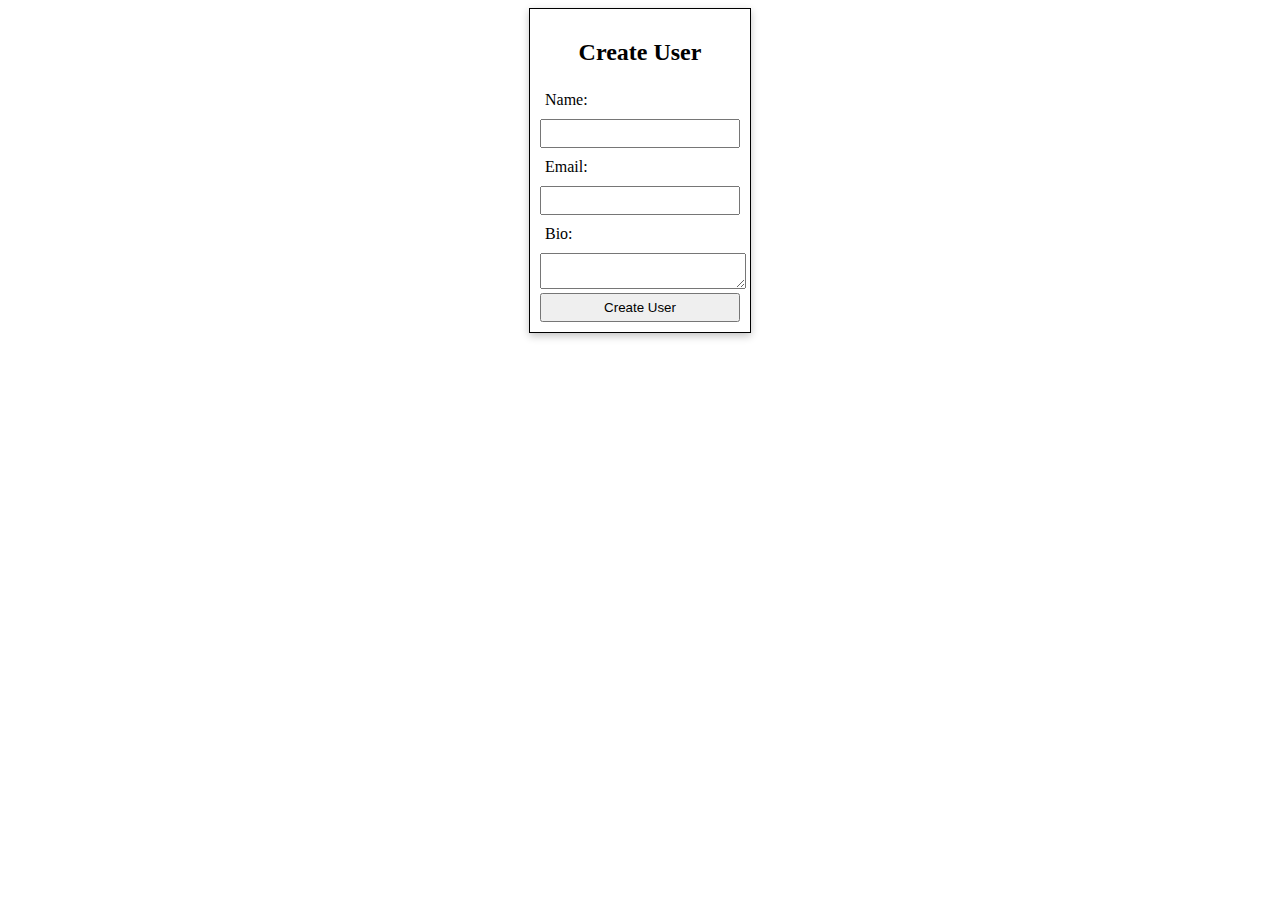
==== Front-end/index.html @ bd909a12 "backend done" ====
<!DOCTYPE html>
<html lang="en">

<head>
    <meta charset="UTF-8">
    <meta http-equiv="X-UA-Compatible" content="IE=edge">
    <meta name="viewport" content="width=device-width, initial-scale=1.0">
    <title>Document</title>
    <style>
        #createUser {
            margin: auto;
            
            width: 200px;
            border: 1px solid black;
            padding: 10px;
            box-shadow: rgba(0, 0, 0, 0.24) 0px 3px 8px;

        }

        .heading {
            padding-top: 0px;
            text-align: center;
        }

        /* Apply a max-width to the form */
        #createUserForm {
            max-width: 250px;
            margin: 0 auto;
        }

        /* Add some padding and margin to the form elements */
        #createUserForm label,
        #createUserForm input[type="text"],
        #createUserForm input[type="email"],
        #createUserForm button[type="submit"] {
            display: block;
            margin-bottom: 5px;
            padding: 5px;
            width: 100%;
            box-sizing: border-box;
        }

        /* Make the button a block element and center it */
        #createUserForm button[type="submit"] {
            display: block;
            margin: 0 auto;
        }

        /* Apply some styles when the form elements are focused */
        #createUserForm input[type="text"]:focus,
        #createUserForm input[type="email"]:focus,
        #createUserForm input[type="bio"] {
            outline: none;
            border-color: #6c63ff;

        }

        #createUserForm #bio {
            width: 100%;
        }
    </style>
</head>

<body>
    <div id="createUser">
        <h2 class="heading">Create User</h2>
        <form id="createUserForm">
            <label for="name">Name:</label>
            <input type="text" id="name" name="name" required maxlength="50">

            <label for="email">Email:</label>
            <input type="email" id="email" name="email" required>

            <label for="bio">Bio:</label>
            <textarea id="bio" name="bio"></textarea>

            <button type="submit">Create User</button>
        </form>

    </div>
</body>

</html>
<Script>

    const form = document.getElementById('createUserForm');
    form.addEventListener('submit', event => {
        event.preventDefault();

        const formData = new FormData(form);
        console.log(formData.get("name"));
        const user = {
            name: formData.get("name"),
            email: formData.get("email"),
            bio: formData.get("bio"),
        };

        console.log(JSON.stringify(user))

        fetch('http://localhost:8084/users', {
            method: 'POST',
            headers: {
                'Content-Type': 'application/json'
            },
            body: JSON.stringify(user)
        })
            .then(response => response.json())
            .then(data => {
                console.log('User created:', data);
                alert("user created")
                form.reset();
            })
            .catch(error => console.error('Error creating user:', error));
    });

</Script>
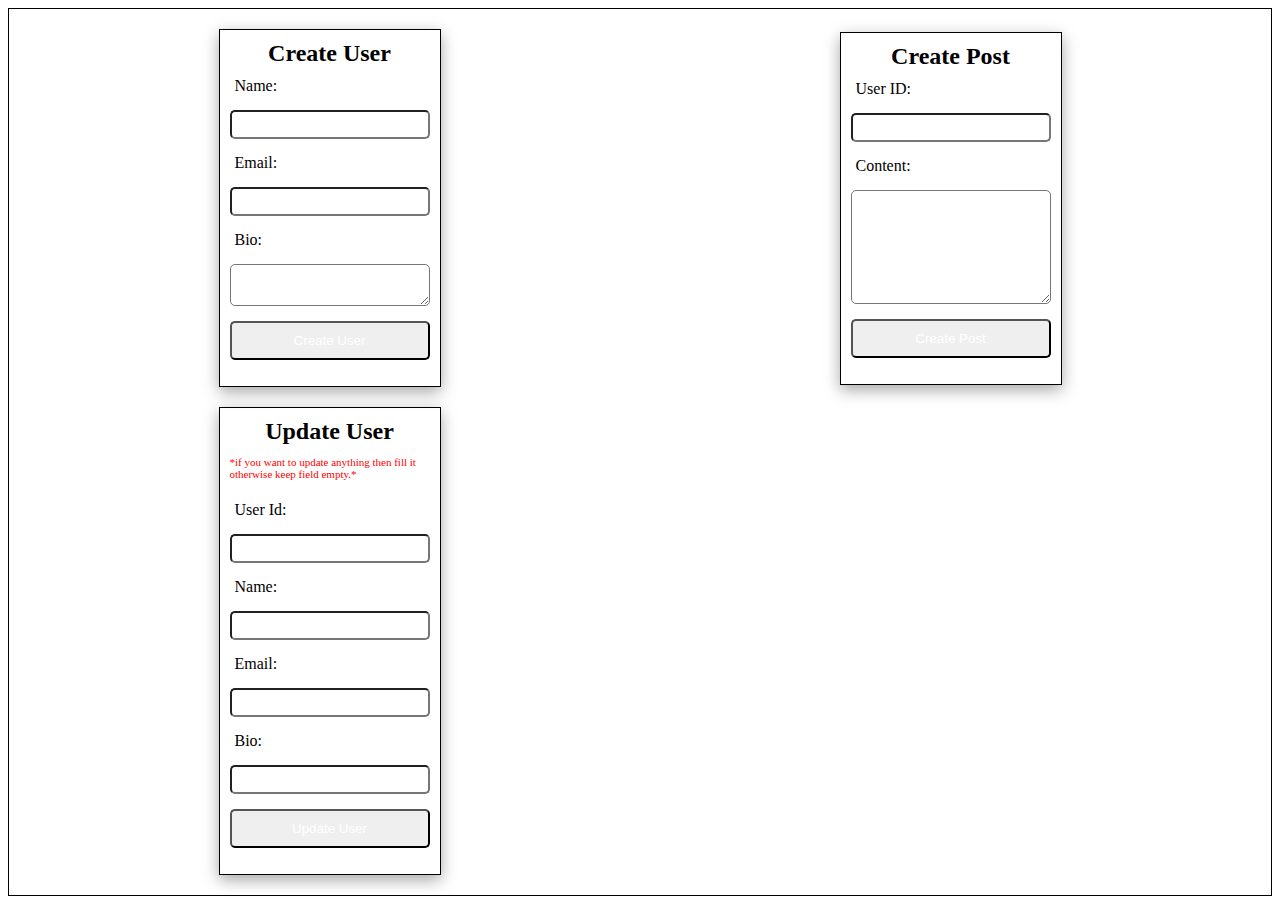
==== commit 66786954: "done" ====
--- a/Front-end/index.html
+++ b/Front-end/index.html
@@ -6,111 +6,130 @@
     <meta http-equiv="X-UA-Compatible" content="IE=edge">
     <meta name="viewport" content="width=device-width, initial-scale=1.0">
     <title>Document</title>
+    <link rel="stylesheet" href="style/createUser.css">
+    <link rel="stylesheet" href="style/createPost.css">
     <style>
-        #createUser {
-            margin: auto;
-            
-            width: 200px;
+        #main {
+            padding: 20px;
             border: 1px solid black;
-            padding: 10px;
-            box-shadow: rgba(0, 0, 0, 0.24) 0px 3px 8px;
-
+            display: grid;
+            grid-template-columns: repeat(2, 1fr);
+            gap: 20px;
         }
 
-        .heading {
-            padding-top: 0px;
-            text-align: center;
-        }
-
-        /* Apply a max-width to the form */
-        #createUserForm {
-            max-width: 250px;
-            margin: 0 auto;
-        }
-
-        /* Add some padding and margin to the form elements */
-        #createUserForm label,
-        #createUserForm input[type="text"],
-        #createUserForm input[type="email"],
-        #createUserForm button[type="submit"] {
-            display: block;
-            margin-bottom: 5px;
-            padding: 5px;
-            width: 100%;
-            box-sizing: border-box;
-        }
-
-        /* Make the button a block element and center it */
-        #createUserForm button[type="submit"] {
-            display: block;
-            margin: 0 auto;
-        }
-
-        /* Apply some styles when the form elements are focused */
-        #createUserForm input[type="text"]:focus,
-        #createUserForm input[type="email"]:focus,
-        #createUserForm input[type="bio"] {
-            outline: none;
-            border-color: #6c63ff;
-
-        }
-
-        #createUserForm #bio {
-            width: 100%;
+        .warn {
+            color: red;
+            font-size: 11px;
         }
     </style>
 </head>
 
 <body>
-    <div id="createUser">
-        <h2 class="heading">Create User</h2>
-        <form id="createUserForm">
-            <label for="name">Name:</label>
-            <input type="text" id="name" name="name" required maxlength="50">
+    <div id="main">
+        <div id="createUser">
+            <h2 class="h2T">Create User</h2>
+            <form id="createUserForm">
+                <label for="name">Name:</label>
+                <input type="text" id="name" name="name" required maxlength="50">
 
-            <label for="email">Email:</label>
-            <input type="email" id="email" name="email" required>
+                <label for="email">Email:</label>
+                <input type="email" id="email" name="email" required>
 
-            <label for="bio">Bio:</label>
-            <textarea id="bio" name="bio"></textarea>
+                <label for="bio">Bio:</label>
+                <textarea id="bio" name="bio"></textarea>
 
-            <button type="submit">Create User</button>
-        </form>
+                <button type="submit">Create User</button>
+            </form>
+            <p id="info1"></p>
+        </div>
 
+        <div id="createPost">
+            <h2 class="h2T">Create Post</h2>
+            <form id="create-post-form">
+                <label for="user-id">User ID:</label>
+                <input type="text" id="user-id" name="user_id" required>
+
+                <label for="content">Content:</label>
+                <textarea id="content" name="content" required></textarea>
+
+                <button type="submit">Create Post</button>
+            </form>
+            <p id="info"></p>
+        </div>
+        <div id="updateUser">
+            <h2 class="h2T">Update User </h2>
+            <p class="warn">*if you want to update anything then fill it otherwise keep field empty.*</p>
+            <form id="update-user-form">
+
+                <label for="userId">User Id:</label>
+                <input type="number" id="userId" name="userId" required>
+
+                <label for="name">Name:</label>
+                <input type="text" id="name" name="name">
+
+                <label for="email">Email:</label>
+                <input type="email" id="email" name="email">
+                <label for="bio">Bio:</label>
+                <input type="text" id="bio" name="bio">
+
+                <button type="submit">Update User</button>
+            </form>
+            <p class="info2"></p>
+        </div>
     </div>
 </body>
+<script src="script/createPost.js"></script>
+<script src="script/createUser.js"></script>
+<script>
 
-</html>
-<Script>
-
-    const form = document.getElementById('createUserForm');
-    form.addEventListener('submit', event => {
+    const updateUserform = document.getElementById('update-user-form');
+    info2 = document.getElementById('info2')
+    updateUserform.addEventListener('submit', event => {
         event.preventDefault();
 
-        const formData = new FormData(form);
-        console.log(formData.get("name"));
-        const user = {
-            name: formData.get("name"),
-            email: formData.get("email"),
-            bio: formData.get("bio"),
+        const updateUserformData = new FormData(updateUserform);
+
+        const uUser = {
+            userName: updateUserformData.get("name"),
+            userEmail: updateUserformData.get("email"),
+            userBio: updateUserformData.get("bio")
         };
+        console.log(uUser)
+        let userId = updateUserformData.get("userId");
 
-        console.log(JSON.stringify(user))
-
-        fetch('http://localhost:8084/users', {
-            method: 'POST',
+        // fetch(`https://adobeassignment-production.up.railway.app/users/${userId}`, {
+        //     method: 'PUT',
+        //     headers: {
+        //         'Content-Type': 'application/json'
+        //     },
+        //     body: JSON.stringify(uUser)
+        // })
+        fetch(`https://adobeassignment-production.up.railway.app/users/${userId}`, {
+            method: 'PUT',
             headers: {
                 'Content-Type': 'application/json'
             },
-            body: JSON.stringify(user)
+            body: JSON.stringify(uUser)
         })
             .then(response => response.json())
             .then(data => {
-                console.log('User created:', data);
-                alert("user created")
+                console.log(data)
+                info.innerText = null;
+                if (data.id == undefined) {
+                    info.append(data.message)
+                    alert(data.message)
+                } else {
+                    info.append("post created / post id =" + data.id)
+                    alert("post id -" + data.id)
+                }
+
+
                 form.reset();
             })
-            .catch(error => console.error('Error creating user:', error));
+            .catch(error => console.error('Error creating post:', error));
     });
 
-</Script>+
+</script>
+
+</html>--- a/Front-end/style/createUser.css
+++ b/Front-end/style/createUser.css
@@ -0,0 +1,18 @@
+
+#createUser {
+    margin: auto;
+
+    width: 200px;
+    border: 1px solid black;
+    padding: 10px;
+    box-shadow: rgba(0, 0, 0, 0.35) 0px 5px 15px;
+
+}
+
+#updateUser{
+    margin: auto;
+    width: 200px;
+    border: 1px solid black;
+    padding: 10px;
+    box-shadow: rgba(0, 0, 0, 0.35) 0px 5px 15px;
+}
--- a/Front-end/style/createPost.css
+++ b/Front-end/style/createPost.css
@@ -0,0 +1,43 @@
+#createPost {
+    box-shadow: rgba(0, 0, 0, 0.35) 0px 5px 15px;
+    margin: auto;
+    border: 1px solid black;
+    width: 200px;
+    padding: 10px;
+}
+
+form {
+    display: flex;
+    flex-direction: column;
+    max-width: 200px;
+    margin: auto;
+}
+
+label,
+input,
+textarea {
+    margin: 5px 0;
+    padding: 5px;
+    border-radius: 5px;
+}
+
+button[type="submit"] {
+    margin-top: 10px;bff;
+    color: #fff;
+    background-color: #007
+    border: none;
+    padding: 10px;
+    border-radius: 5px;
+    cursor: pointer;
+}
+.h2T{
+    margin: auto;
+    text-align: center;
+}
+
+button[type="submit"]:hover {
+    background-color: #0062cc;
+}
+#create-post-form textarea {
+    height: 102px;
+}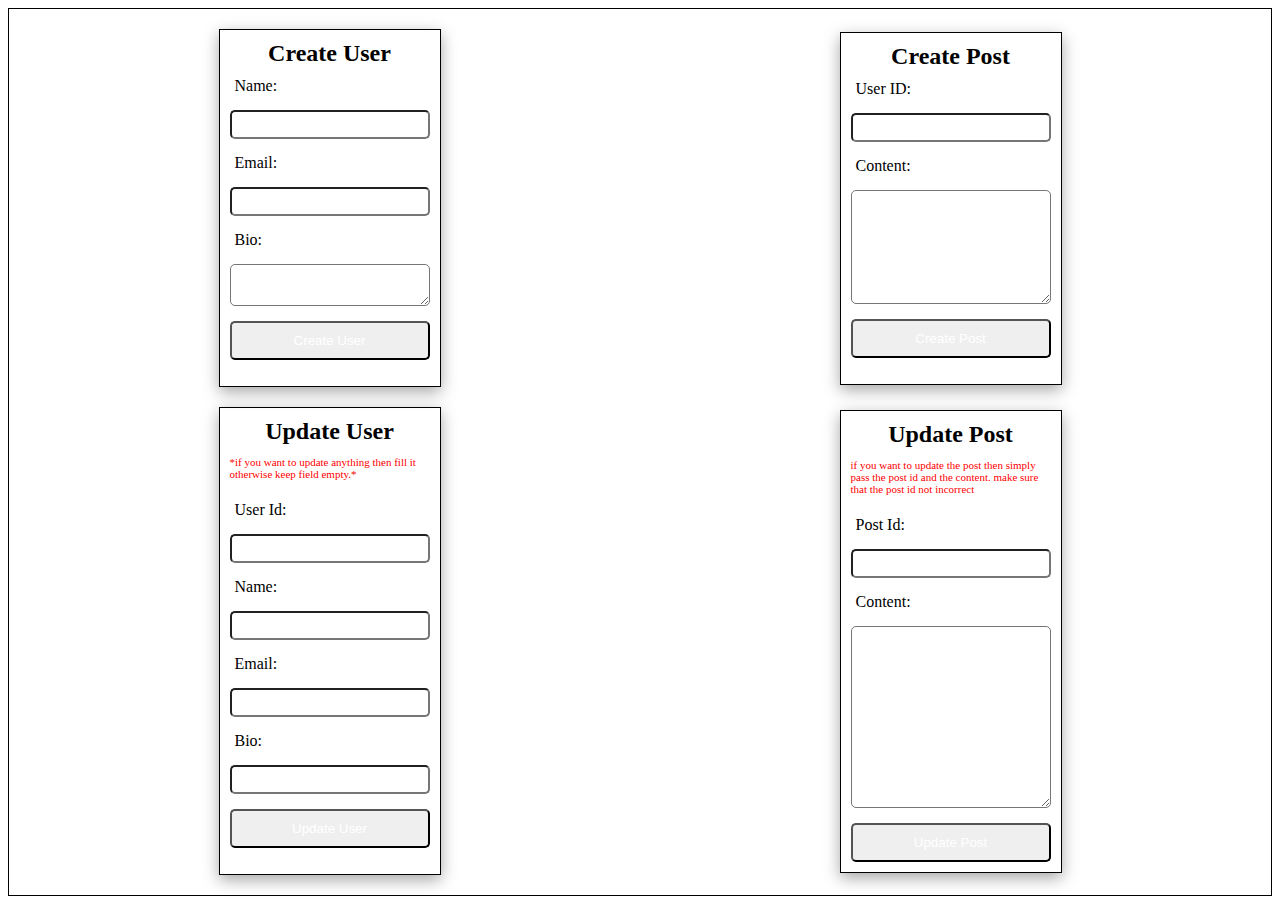
==== commit 9d715e05: "created get all user / post" ====
--- a/Front-end/index.html
+++ b/Front-end/index.html
@@ -10,6 +10,8 @@
     <link rel="stylesheet" href="style/createPost.css">
     <style>
         #main {
+            margin: auto;
+            /* width: 40%; */
             padding: 20px;
             border: 1px solid black;
             display: grid;
@@ -20,6 +22,10 @@
         .warn {
             color: red;
             font-size: 11px;
+        }
+
+        #post-form #content {
+            height: 170px;
         }
     </style>
 </head>
@@ -74,42 +80,48 @@
 
                 <button type="submit">Update User</button>
             </form>
-            <p class="info2"></p>
+            <p id="info2"></p>
+        </div>
+        <div id="updatePost">
+            <h2 class="h2T">Update Post</h2>
+            <p class="warn">if you want to update the post then simply pass the post id and the content. make sure that
+                the post id not incorrect</p>
+            <form id="post-form">
+                <label for="postId">Post Id:</label>
+                <input type="number" id="postId" name="postId" required>
+
+                <label for="content">Content:</label>
+                <textarea id="content" name="content"></textarea>
+                <button type="submit">Update Post</button>
+            </form>
+
         </div>
     </div>
 </body>
 <script src="script/createPost.js"></script>
 <script src="script/createUser.js"></script>
+<script src="script/updateUser.js"></script>
 <script>
+    let postForm = document.getElementById('post-form');
 
-    const updateUserform = document.getElementById('update-user-form');
-    info2 = document.getElementById('info2')
-    updateUserform.addEventListener('submit', event => {
+    postForm.addEventListener('submit', event => {
         event.preventDefault();
 
-        const updateUserformData = new FormData(updateUserform);
+        const updatePost = new FormData(postForm);
 
-        const uUser = {
-            userName: updateUserformData.get("name"),
-            userEmail: updateUserformData.get("email"),
-            userBio: updateUserformData.get("bio")
-        };
-        console.log(uUser)
-        let userId = updateUserformData.get("userId");
+        const postDto = {
+            postContent: updatePost.get('content')
+        }
 
-        // fetch(`https://adobeassignment-production.up.railway.app/users/${userId}`, {
-        //     method: 'PUT',
-        //     headers: {
-        //         'Content-Type': 'application/json'
-        //     },
-        //     body: JSON.stringify(uUser)
-        // })
-        fetch(`https://adobeassignment-production.up.railway.app/users/${userId}`, {
+        let postId = updatePost.get('postId');
+        console.log(postDto, postId);
+
+        fetch(`https://adobeassignment-production.up.railway.app/posts/${postId}`, {
             method: 'PUT',
             headers: {
                 'Content-Type': 'application/json'
             },
-            body: JSON.stringify(uUser)
+            body: JSON.stringify(postDto)
         })
             .then(response => response.json())
             .then(data => {
@@ -119,7 +131,7 @@
                     info.append(data.message)
                     alert(data.message)
                 } else {
-                    info.append("post created / post id =" + data.id)
+                    info.append("post updated/ post id =" + data.id)
                     alert("post id -" + data.id)
                 }
 
@@ -127,9 +139,8 @@
                 form.reset();
             })
             .catch(error => console.error('Error creating post:', error));
-    });
 
-
+    })
 </script>
 
 </html>--- a/Front-end/style/createUser.css
+++ b/Front-end/style/createUser.css
@@ -1,5 +1,5 @@
 
-#createUser {
+#createUser, #updatePost {
     margin: auto;
 
     width: 200px;
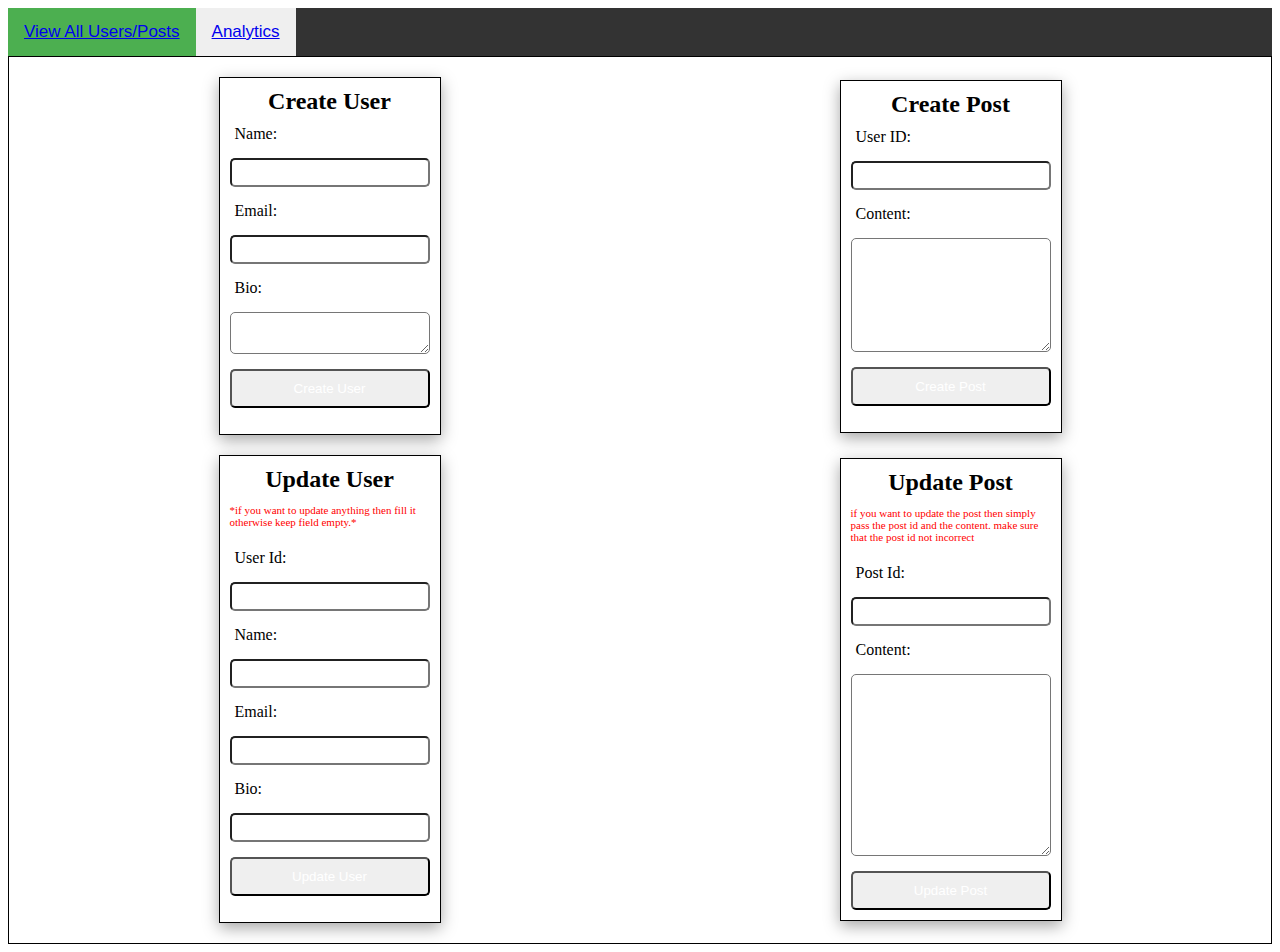
==== commit de1ab49a: "all done" ====
--- a/Front-end/index.html
+++ b/Front-end/index.html
@@ -8,29 +8,67 @@
     <title>Document</title>
     <link rel="stylesheet" href="style/createUser.css">
     <link rel="stylesheet" href="style/createPost.css">
+    <link rel="stylesheet" href="style/index.css">
     <style>
-        #main {
-            margin: auto;
-            /* width: 40%; */
-            padding: 20px;
+        /* #navbar {
             border: 1px solid black;
-            display: grid;
-            grid-template-columns: repeat(2, 1fr);
-            gap: 20px;
+            background-color: teal;
+           justify-content: center;
+            height: 50px;
+            align-items: center;
+            text-align: center;
+
         }
 
-        .warn {
-            color: red;
-            font-size: 11px;
+        #navbar a {
+            border: 1px solid black;
+            margin: auto;
+            margin-left: 50px;
+            
+            background-color: white;
+            text-decoration: none;
+            color: black;
+        } */
+
+
+        /* Style the navbar */
+        .navbar {
+            background-color: #333;
+            overflow: hidden;
         }
 
-        #post-form #content {
-            height: 170px;
+        /* Style the buttons */
+        .navbar button {
+            float: left;
+            display: block;
+            color: white;
+            text-align: center;
+            padding: 14px 16px;
+            text-decoration: none;
+            font-size: 17px;
+            border: none;
+            cursor: pointer;
+        }
+
+        /* Change the background color of the button on hover */
+        .navbar button:hover {
+            background-color: #ddd;
+            color: black;
+        }
+
+        /* Style the active button */
+        .navbar button.active {
+            background-color: #4CAF50;
+            color: white;
         }
     </style>
 </head>
 
 <body>
+    <div class="navbar">
+        <button class="active"><a href="viewAlluserOrPost.html">View All Users/Posts</a></button>
+        <button><a href="analytics.html">Analytics</a></button>
+    </div>
     <div id="main">
         <div id="createUser">
             <h2 class="h2T">Create User</h2>
@@ -62,6 +100,7 @@
             </form>
             <p id="info"></p>
         </div>
+
         <div id="updateUser">
             <h2 class="h2T">Update User </h2>
             <p class="warn">*if you want to update anything then fill it otherwise keep field empty.*</p>
@@ -82,6 +121,7 @@
             </form>
             <p id="info2"></p>
         </div>
+
         <div id="updatePost">
             <h2 class="h2T">Update Post</h2>
             <p class="warn">if you want to update the post then simply pass the post id and the content. make sure that
@@ -101,46 +141,6 @@
 <script src="script/createPost.js"></script>
 <script src="script/createUser.js"></script>
 <script src="script/updateUser.js"></script>
-<script>
-    let postForm = document.getElementById('post-form');
-
-    postForm.addEventListener('submit', event => {
-        event.preventDefault();
-
-        const updatePost = new FormData(postForm);
-
-        const postDto = {
-            postContent: updatePost.get('content')
-        }
-
-        let postId = updatePost.get('postId');
-        console.log(postDto, postId);
-
-        fetch(`https://adobeassignment-production.up.railway.app/posts/${postId}`, {
-            method: 'PUT',
-            headers: {
-                'Content-Type': 'application/json'
-            },
-            body: JSON.stringify(postDto)
-        })
-            .then(response => response.json())
-            .then(data => {
-                console.log(data)
-                info.innerText = null;
-                if (data.id == undefined) {
-                    info.append(data.message)
-                    alert(data.message)
-                } else {
-                    info.append("post updated/ post id =" + data.id)
-                    alert("post id -" + data.id)
-                }
-
-
-                form.reset();
-            })
-            .catch(error => console.error('Error creating post:', error));
-
-    })
-</script>
+<script src="script/updatePost.js"></script>
 
 </html>--- a/Front-end/style/index.css
+++ b/Front-end/style/index.css
@@ -0,0 +1,26 @@
+#main {
+    margin: auto;
+    /* width: 40%; */
+    padding: 20px;
+    border: 1px solid black;
+    display: grid;
+    grid-template-columns: repeat(2, 1fr);
+    gap: 20px;
+}
+
+.warn {
+    color: red;
+    font-size: 11px;
+}
+
+#post-form #content {
+    height: 170px;
+}
+@media only screen and (max-width: 600px){
+    #main{
+        display: grid;
+    grid-template-columns: repeat(1, 1fr);
+    gap: 20px;
+    }   
+    
+}